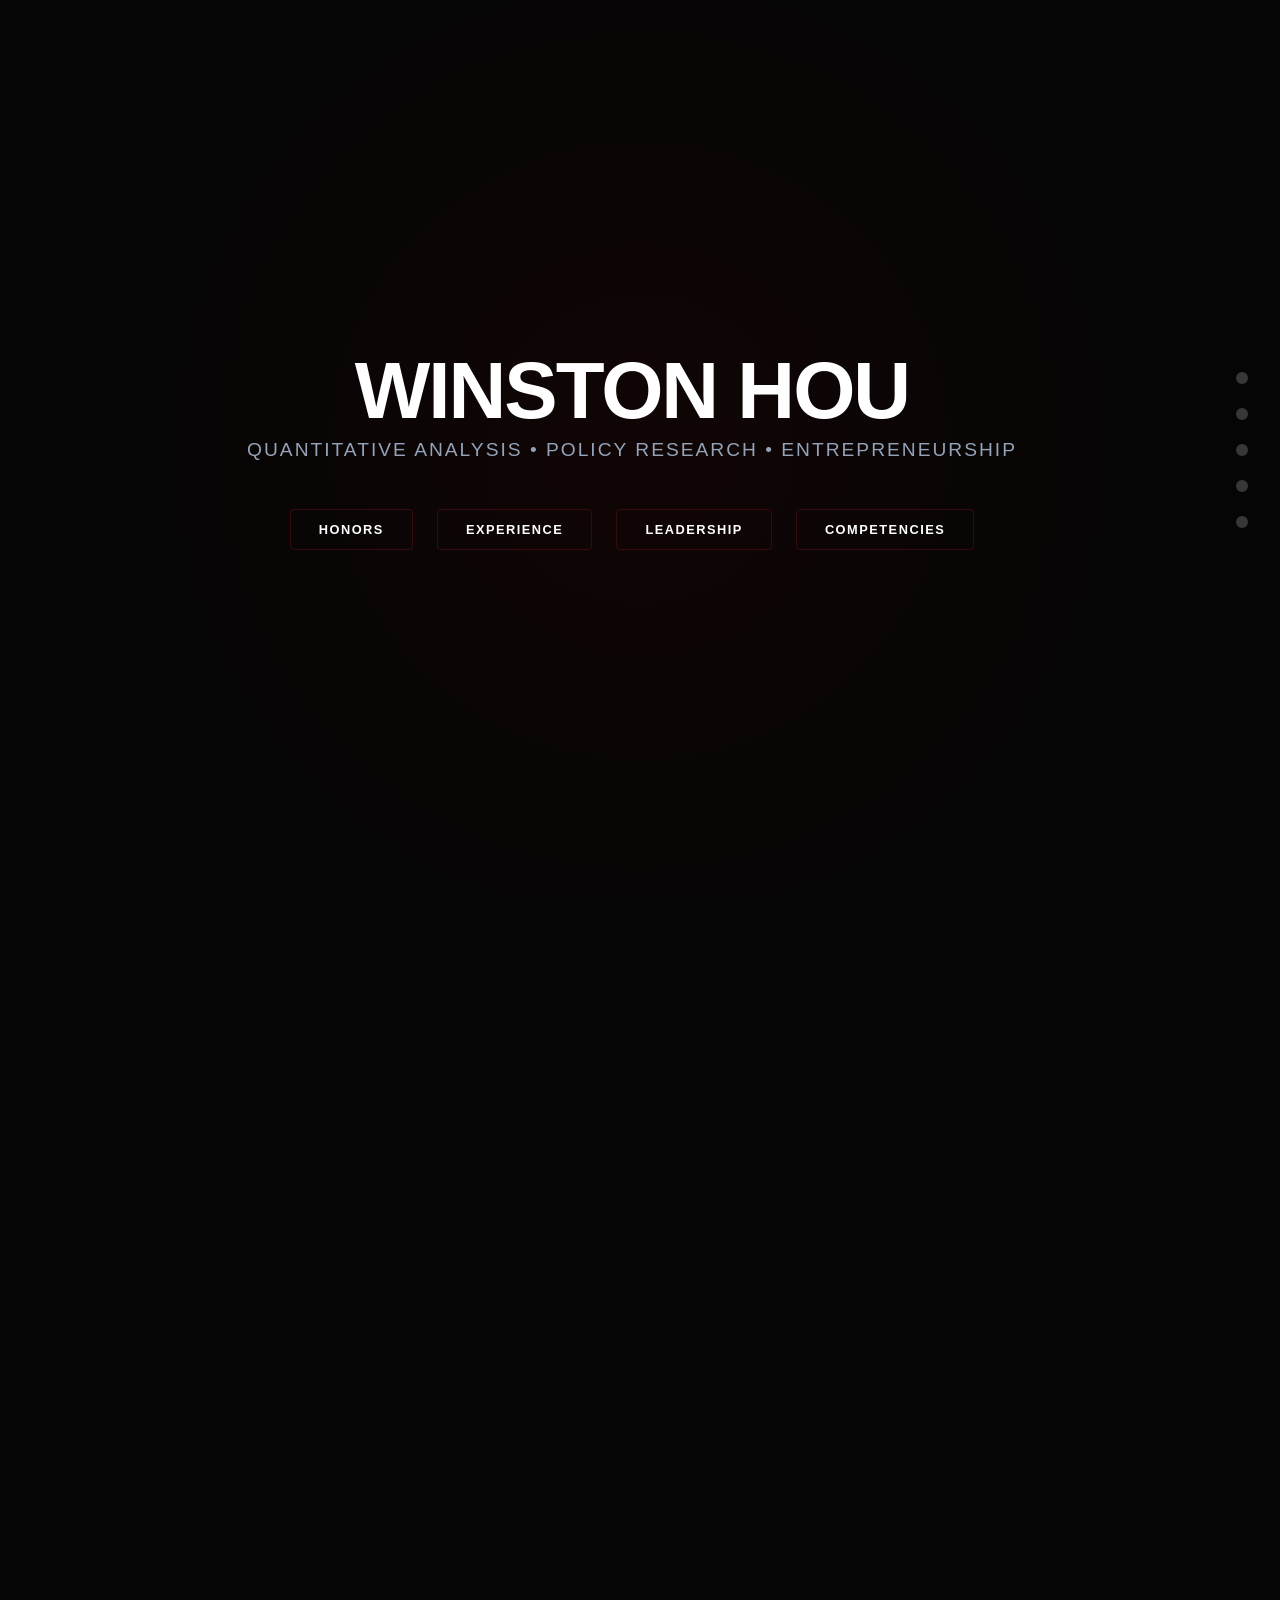
==== resume.html @ 80339cca "Create resume.html" ====
<!DOCTYPE html>
<html lang="zh-TW">
<head>
    <meta charset="UTF-8">
    <meta name="viewport" content="width=device-width, initial-scale=1.0">
    <title>Winston Hou | Cyber Portfolio</title>
    <style>
        /* Premium Cyberpunk Crimson & Pitch Black Theme */
        :root {
            --bg-main: #050505; /* Deep absolute black */
            --bg-card: rgba(15, 15, 15, 0.85);
            --accent-crimson: #dc2626; /* Aggressive Red */
            --accent-glow: rgba(220, 38, 38, 0.3);
            --text-main: #f8fafc;
            --text-muted: #94a3b8;
            --border-red: rgba(220, 38, 38, 0.2);
        }

        * {
            margin: 0;
            padding: 0;
            box-sizing: border-box;
            font-family: -apple-system, BlinkMacSystemFont, "Segoe UI", Roboto, Helvetica, Arial, sans-serif;
            scroll-behavior: smooth;
        }

        /* SPA Section Snap-Scrolling Engine */
        html, body {
            background-color: var(--bg-main);
            color: var(--text-main);
            height: 100%;
            overflow-y: scroll;
            scroll-snap-type: y mandatory; /* Forces full-screen snapping */
            -webkit-font-smoothing: antialiased;
        }

        /* Full Screen Page Layout */
        section {
            height: 100vh;
            width: 100vw;
            display: flex;
            flex-direction: column;
            justify-content: center;
            align-items: center;
            padding: 4rem 2rem;
            scroll-snap-align: start; /* Snap target */
            scroll-snap-stop: always;
            position: relative;
            overflow: hidden;
        }

        .page-content {
            width: 100%;
            max-width: 1100px;
            max-height: 85vh;
            overflow-y: auto; /* Allows content reading if screens are small */
            padding-right: 1rem;
        }

        /* Floating Sidebar Indicator Navigation */
        .side-nav {
            position: fixed;
            right: 2rem;
            top: 50%;
            transform: translateY(-50%);
            display: flex;
            flex-direction: column;
            gap: 1.5rem;
            z-index: 100;
        }

        .side-nav a {
            width: 12px;
            height: 12px;
            border-radius: 50%;
            background: rgba(255, 255, 255, 0.2);
            border: 2px solid transparent;
            transition: all 0.3s ease;
        }

        .side-nav a:hover {
            background: var(--accent-crimson);
            box-shadow: 0 0 10px var(--accent-crimson);
            transform: scale(1.3);
        }

        /* Section Headings with Crimson Undertones */
        section h2 {
            font-size: 1.1rem;
            font-weight: 900;
            text-transform: uppercase;
            letter-spacing: 4px;
            color: var(--accent-crimson);
            margin-bottom: 2.5rem;
            display: flex;
            align-items: center;
            gap: 1.5rem;
            text-shadow: 0 0 15px var(--accent-glow);
        }

        section h2::after {
            content: "";
            flex-grow: 1;
            height: 1px;
            background: linear-gradient(90deg, var(--border-red), transparent);
        }

        /* Hero Page Specific Design */
        #hero {
            background: radial-gradient(circle at center, #110505 0%, var(--bg-main) 70%);
            text-align: center;
        }

        #hero h1 {
            font-size: 5rem;
            font-weight: 900;
            letter-spacing: -2px;
            text-transform: uppercase;
            color: #ffffff;
            margin-bottom: 0.5rem;
            line-height: 1;
        }

        #hero p {
            color: var(--text-muted);
            font-size: 1.2rem;
            letter-spacing: 2px;
            text-transform: uppercase;
            margin-bottom: 3rem;
        }

        .hero-nav {
            display: flex;
            gap: 1.5rem;
            justify-content: center;
        }

        .hero-nav a {
            color: #ffffff;
            text-decoration: none;
            font-weight: 700;
            font-size: 0.8rem;
            text-transform: uppercase;
            letter-spacing: 1.5px;
            padding: 0.75rem 1.75rem;
            background: transparent;
            border: 1px solid var(--border-red);
            border-radius: 4px;
            transition: all 0.3s cubic-bezier(0.16, 1, 0.3, 1);
        }

        .hero-nav a:hover {
            background: var(--accent-crimson);
            border-color: var(--accent-crimson);
            box-shadow: 0 0 25px var(--accent-crimson);
            transform: translateY(-3px);
        }

        /* Structural Cards Layout Grid */
        .grid {
            display: grid;
            grid-template-columns: 1fr;
            gap: 1.5rem;
        }

        @media (min-width: 768px) {
            .grid-2 {
                grid-template-columns: 1fr 1fr;
            }
            .grid-3 {
                grid-template-columns: 1fr 1fr 1fr;
            }
        }

        .card {
            background: var(--bg-card);
            backdrop-filter: blur(12px);
            border: 1px solid var(--border-red);
            border-radius: 4px;
            padding: 2rem;
            display: flex;
            flex-direction: column;
            justify-content: space-between;
            transition: all 0.4s cubic-bezier(0.16, 1, 0.3, 1);
        }

        .card:hover {
            transform: translateY(-4px);
            border-color: var(--accent-crimson);
            box-shadow: 0 10px 30px rgba(220, 38, 38, 0.15);
        }

        .card-tag {
            display: inline-block;
            background: rgba(220, 38, 38, 0.1);
            color: var(--accent-crimson);
            border: 1px solid rgba(220, 38, 38, 0.2);
            font-size: 0.65rem;
            font-weight: 800;
            padding: 0.35rem 0.8rem;
            border-radius: 2px;
            margin-bottom: 1.25rem;
            text-transform: uppercase;
            letter-spacing: 1px;
            align-self: flex-start;
        }

        .card h3 {
            font-size: 1.3rem;
            font-weight: 700;
            letter-spacing: -0.3px;
            margin-bottom: 0.75rem;
            color: #ffffff;
        }

        .card p {
            color: var(--text-muted);
            font-size: 0.9rem;
            line-height: 1.6;
            margin-bottom: 1.5rem;
        }

        .card-meta {
            font-size: 0.7rem;
            color: var(--accent-crimson);
            font-weight: 700;
            text-transform: uppercase;
            letter-spacing: 1px;
            border-top: 1px solid #1a1a1a;
            padding-top: 1rem;
            margin-top: auto;
        }

        /* Competencies Page Styling */
        .skills-card {
            background: var(--bg-card);
            border: 1px solid var(--border-red);
            padding: 2.5rem;
            border-radius: 4px;
        }

        .skills-list {
            list-style: none;
        }

        .skills-list li {
            padding: 1.1rem 0;
            border-bottom: 1px solid #1a1a1a;
            display: flex;
            flex-direction: column;
            gap: 0.4rem;
        }

        .skills-list li:last-child {
            border-bottom: none;
            padding-bottom: 0;
        }

        .skills-list li:first-child {
            padding-top: 0;
        }

        .skills-list strong {
            font-size: 0.8rem;
            text-transform: uppercase;
            letter-spacing: 1.5px;
            color: var(--accent-crimson);
        }

        .skills-list span {
            color: var(--text-main);
            font-size: 1rem;
        }

        /* Hide Scrollbars for layout perfection but keep functionality */
        .page-content::-webkit-scrollbar {
            width: 4px;
        }
        .page-content::-webkit-scrollbar-thumb {
            background: var(--accent-crimson);
            border-radius: 2px;
        }
    </style>
</head>
<body>

    <div class="side-nav">
        <a href="#hero" title="Home"></a>
        <a href="#honors" title="Honors"></a>
        <a href="#experience" title="Experience"></a>
        <a href="#leadership" title="Leadership"></a>
        <a href="#skills" title="Competencies"></a>
    </div>

    <section id="hero">
        <div class="page-content">
            <h1>Winston Hou</h1>
            <p>Quantitative Analysis &bull; Policy Research &bull; Entrepreneurship</p>
            <div class="hero-nav">
                <a href="#honors">Honors</a>
                <a href="#experience">Experience</a>
                <a href="#leadership">Leadership</a>
                <a href="#skills">Competencies</a>
            </div>
        </div>
    </section>

    <section id="honors">
        <div class="page-content">
            <h2>Academic Honors & Awards</h2>
            <div class="grid grid-3">
                <div class="card">
                    <div>
                        <span class="card-tag">Research</span>
                        <h3>Excellence Award (LSE)</h3>
                        <p>London School of Economics. Top 2 out of 400 global students within academic honor roll cohort parameters.</p>
                    </div>
                    <div class="card-meta">2026</div>
                </div>

                <div class="card">
                    <div>
                        <span class="card-tag">Mathematics Elite</span>
                        <h3>AMC 12 & AIME Bracket</h3>
                        <p>Evaluated at 126/150 points on the AMC 12, advancing aggressively to AIME validation tiers scoring 9/15.</p>
                    </div>
                    <div class="card-meta">2026</div>
                </div>

                <div class="card">
                    <div>
                        <span class="card-tag">Olympiad Podium</span>
                        <h3>Global Math Tournaments</h3>
                        <p>Diamond Award (Top 3%) global finalist at WMI. Multi-season consecutive gold finishes at the Mathematics Without Borders Finals.</p>
                    </div>
                    <div class="card-meta">2025 - 2026</div>
                </div>

                <div class="card">
                    <div>
                        <span class="card-tag">Venture Cap</span>
                        <h3>Blue Ocean Global Finalist</h3>
                        <p>Ranked in the top 500 venture architectures globally out of 23,000+ scaling entries evaluated.</p>
                    </div>
                    <div class="card-meta">2026</div>
                </div>

                <div class="card">
                    <div>
                        <span class="card-tag">Linguistics Theory</span>
                        <h3>Taiwan Olympiad Candidate</h3>
                        <p>Ranked as a top-tier national representative contender out of 200 elite cross-country logic profiles.</p>
                    </div>
                    <div class="card-meta">2025</div>
                </div>

                <div class="card">
                    <div>
                        <span class="card-tag">Forensics</span>
                        <h3>Dual Debate Champion</h3>
                        <p>Secured consecutive Grand Championships at the IBSCDO Debate Open and the Taipei Cicero Forensics Arena.</p>
                    </div>
                    <div class="card-meta">2024</div>
                </div>
            </div>
        </div>
    </section>

    <section id="experience">
        <div class="page-content">
            <h2>Research & Professional Experience</h2>
            <div class="grid">
                <div class="card">
                    <div>
                        <span class="card-tag">Strategic Intelligence</span>
                        <h3>Center for Asia-Pacific Resilience and Innovation &bull; Intern</h3>
                        <p>Supported CAPRI’s organizational mission of conducting high-level policy analysis on public health, economic sustainability, and technological integration across the Asia-Pacific region. Formulated an independent policy research paper evaluating the impact of TSMC’s Arizona expansion on Taiwan’s "silicon shield," architecturalizing regional trade datasets and collaborating with executive analysts to unpack supply chain dependencies.</p>
                    </div>
                    <div class="card-meta">Policy Deployment 2025</div>
                </div>
            </div>
        </div>
    </section>

    <section id="leadership">
        <div class="page-content">
            <h2>Leadership & Social Impact</h2>
            <div class="grid grid-2">
                <div class="card">
                    <div>
                        <span class="card-tag">Venture Incubator</span>
                        <h3>Founder &bull; Model Entrepreneurship Club</h3>
                        <p>Designed and deployed an end-to-end 20-week incubator curriculum covering corporate framework modeling and pitched market monetization metrics for over 20 active members.</p>
                    </div>
                    <div class="card-meta">2024 - Present</div>
                </div>

                <div class="card">
                    <div>
                        <span class="card-tag">Data Infrastructure</span>
                        <h3>Head of Data &bull; Because of Love Coffee</h3>
                        <p>Managed pricing modeling structures and consumer data analytics pipelines for a subscription coffee venture built to maximize economic allocation to Ugandan agrarian initiatives.</p>
                    </div>
                    <div class="card-meta">2025 - Present</div>
                </div>

                <div class="card">
                    <div>
                        <span class="card-tag">Eco-Venture Operations</span>
                        <h3>Sales Manager &bull; High School Soap Lab</h3>
                        <p>Directed pricing scaling models transforming commercial food oil waste streams into sustainable products; drove financial campaigns yielding 100,000 NTD for community infrastructure developments.</p>
                    </div>
                    <div class="card-meta">2024 - Present</div>
                </div>

                <div class="card">
                    <div>
                        <span class="card-tag">Tactical Athletics</span>
                        <h3>Captain &bull; Varsity Basketball</h3>
                        <p>Engineered team defensive architectures and athletic drilling frameworks; organized advanced digital video playbook assessments to efficiently onboard incoming underclassmen assets.</p>
                    </div>
                    <div class="card-meta">2025 - Present</div>
                </div>
            </div>
        </div>
    </section>

    <section id="skills">
        <div class="page-content">
            <h2>Specialized Programs & Technical Competencies</h2>
            <div class="skills-card">
                <ul class="skills-list">
                    <li>
                        <strong>Advanced Technical Engineering</strong>
                        <span>Object-Oriented Programming (Java, C++) &bull; Prescriptive Business Analytics & Stochastic Simulation Modeling</span>
                    </li>
                    <li>
                        <strong>Elite Track Development</strong>
                        <span>Wharton Leadership in the Business World (Incoming 2026) &bull; Wharton Pre-baccalaureate OIDD 0001 (Operations Analytics via Excel Crystal Ball engine) &bull; Wharton Investment Competition Bracket &bull; Yale Model United Nations Assembly</span>
                    </li>
                    <li>
                        <strong>Professional Field Credentials</strong>
                        <span>Licensed Level 1 Ski Instructor (Certified via the Canadian Ski Instructors' Alliance)</span>
                    </li>
                    <li>
                        <strong>Global Linguistic Spectrum</strong>
                        <span>Chinese (Native) &bull; English (Fluent / Advanced Context) &bull; French &bull; Japanese</span>
                    </li>
                    <li>
                        <strong>Creative Instrumental Studies</strong>
                        <span>Acoustic Syncopation & Jazz Drum Performance (2025 - 2026)</span>
                    </li>
                </ul>
            </div>
        </div>
    </section>

</body>
</html>
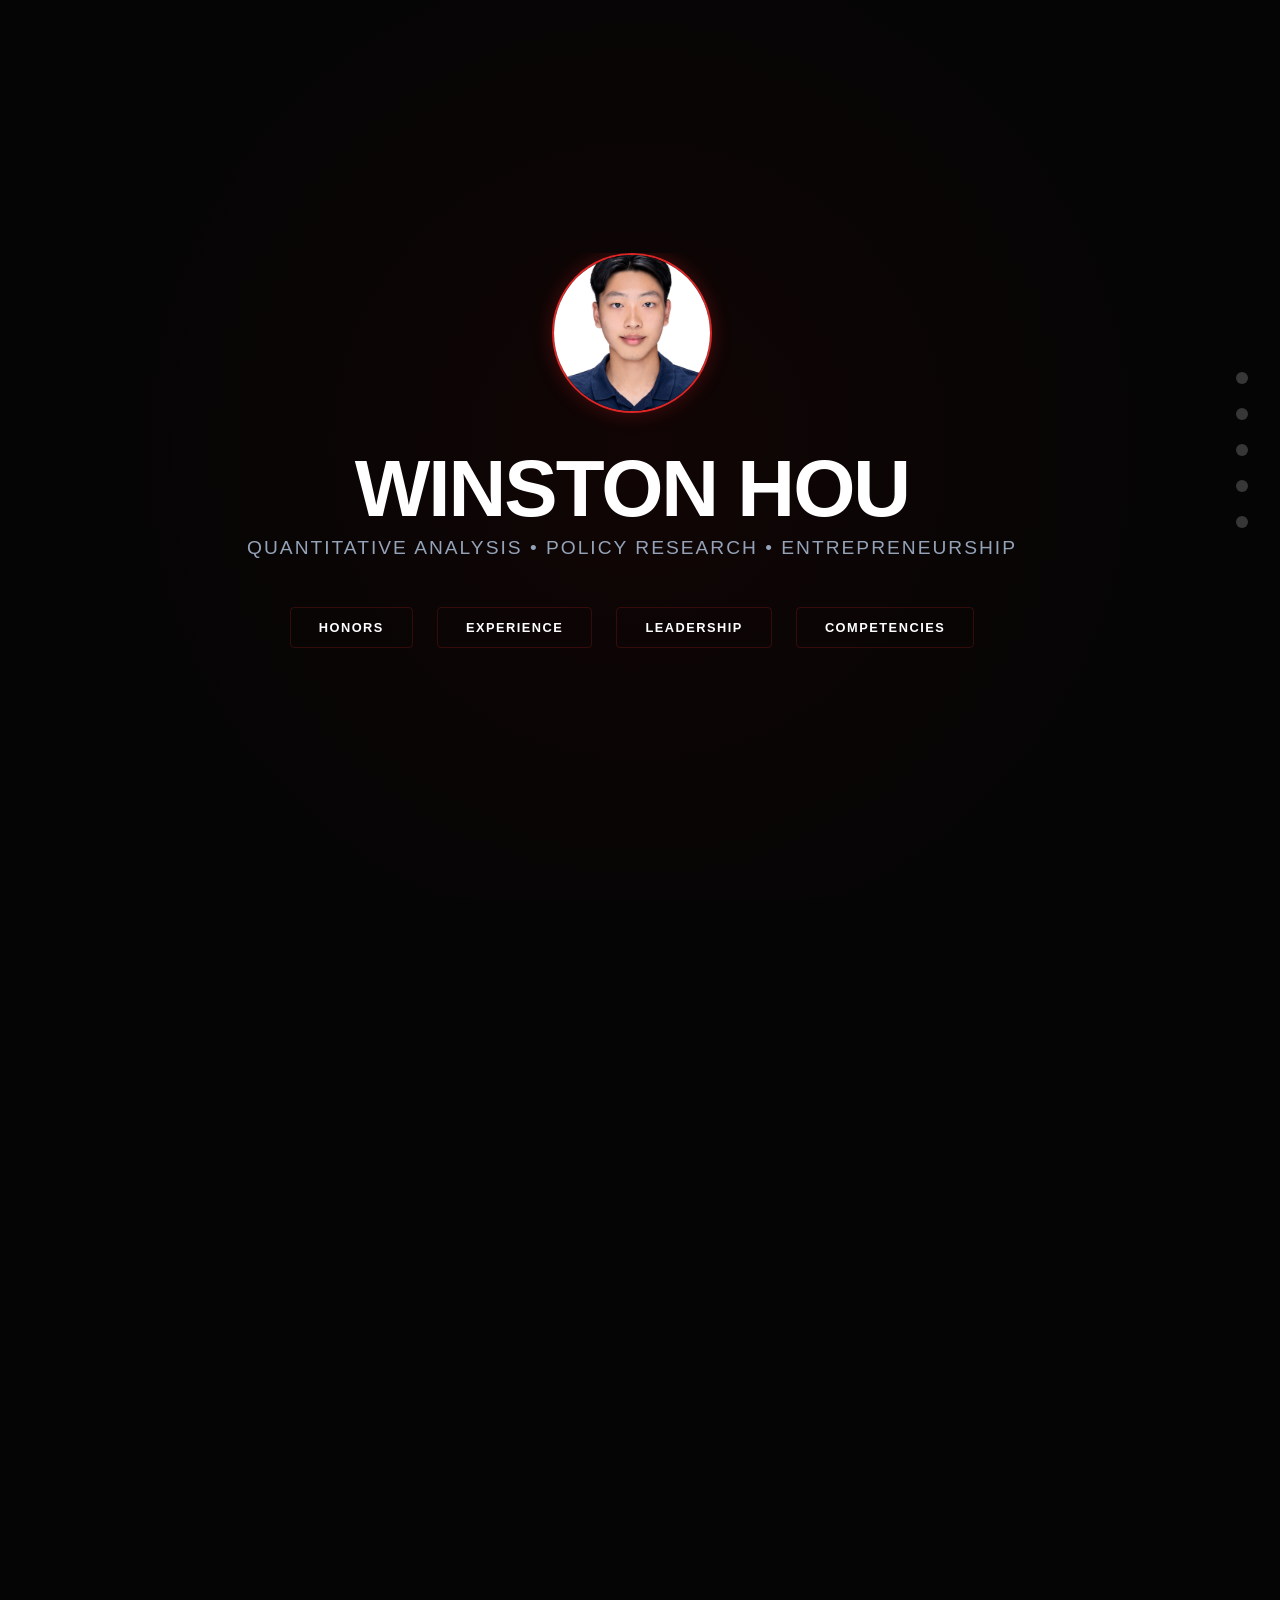
==== commit 6020c455: "Update resume.html" ====
--- a/resume.html
+++ b/resume.html
@@ -24,6 +24,25 @@
             scroll-behavior: smooth;
         }
 
+        /* Profile Image Styling */
+        .profile-img {
+            width: 160px;
+            height: 160px;
+            border-radius: 50%; /* Makes it a clean circle */
+            object-fit: cover; /* Prevents stretching or distortion */
+            border: 2px solid var(--accent-crimson);
+            box-shadow: 0 0 20px var(--accent-glow);
+            margin-bottom: 2rem;
+            transition: all 0.4s cubic-bezier(0.16, 1, 0.3, 1);
+        }
+
+        /* Micro-interaction on hover */
+        .profile-img:hover {
+            transform: scale(1.05);
+            border-color: #ffffff;
+            box-shadow: 0 0 35px var(--accent-crimson);
+        }
+
         /* SPA Section Snap-Scrolling Engine */
         html, body {
             background-color: var(--bg-main);
@@ -294,6 +313,7 @@
 
     <section id="hero">
         <div class="page-content">
+            <img src="profile.jpeg" alt="Winston Hou" class="profile-img">
             <h1>Winston Hou</h1>
             <p>Quantitative Analysis &bull; Policy Research &bull; Entrepreneurship</p>
             <div class="hero-nav">
